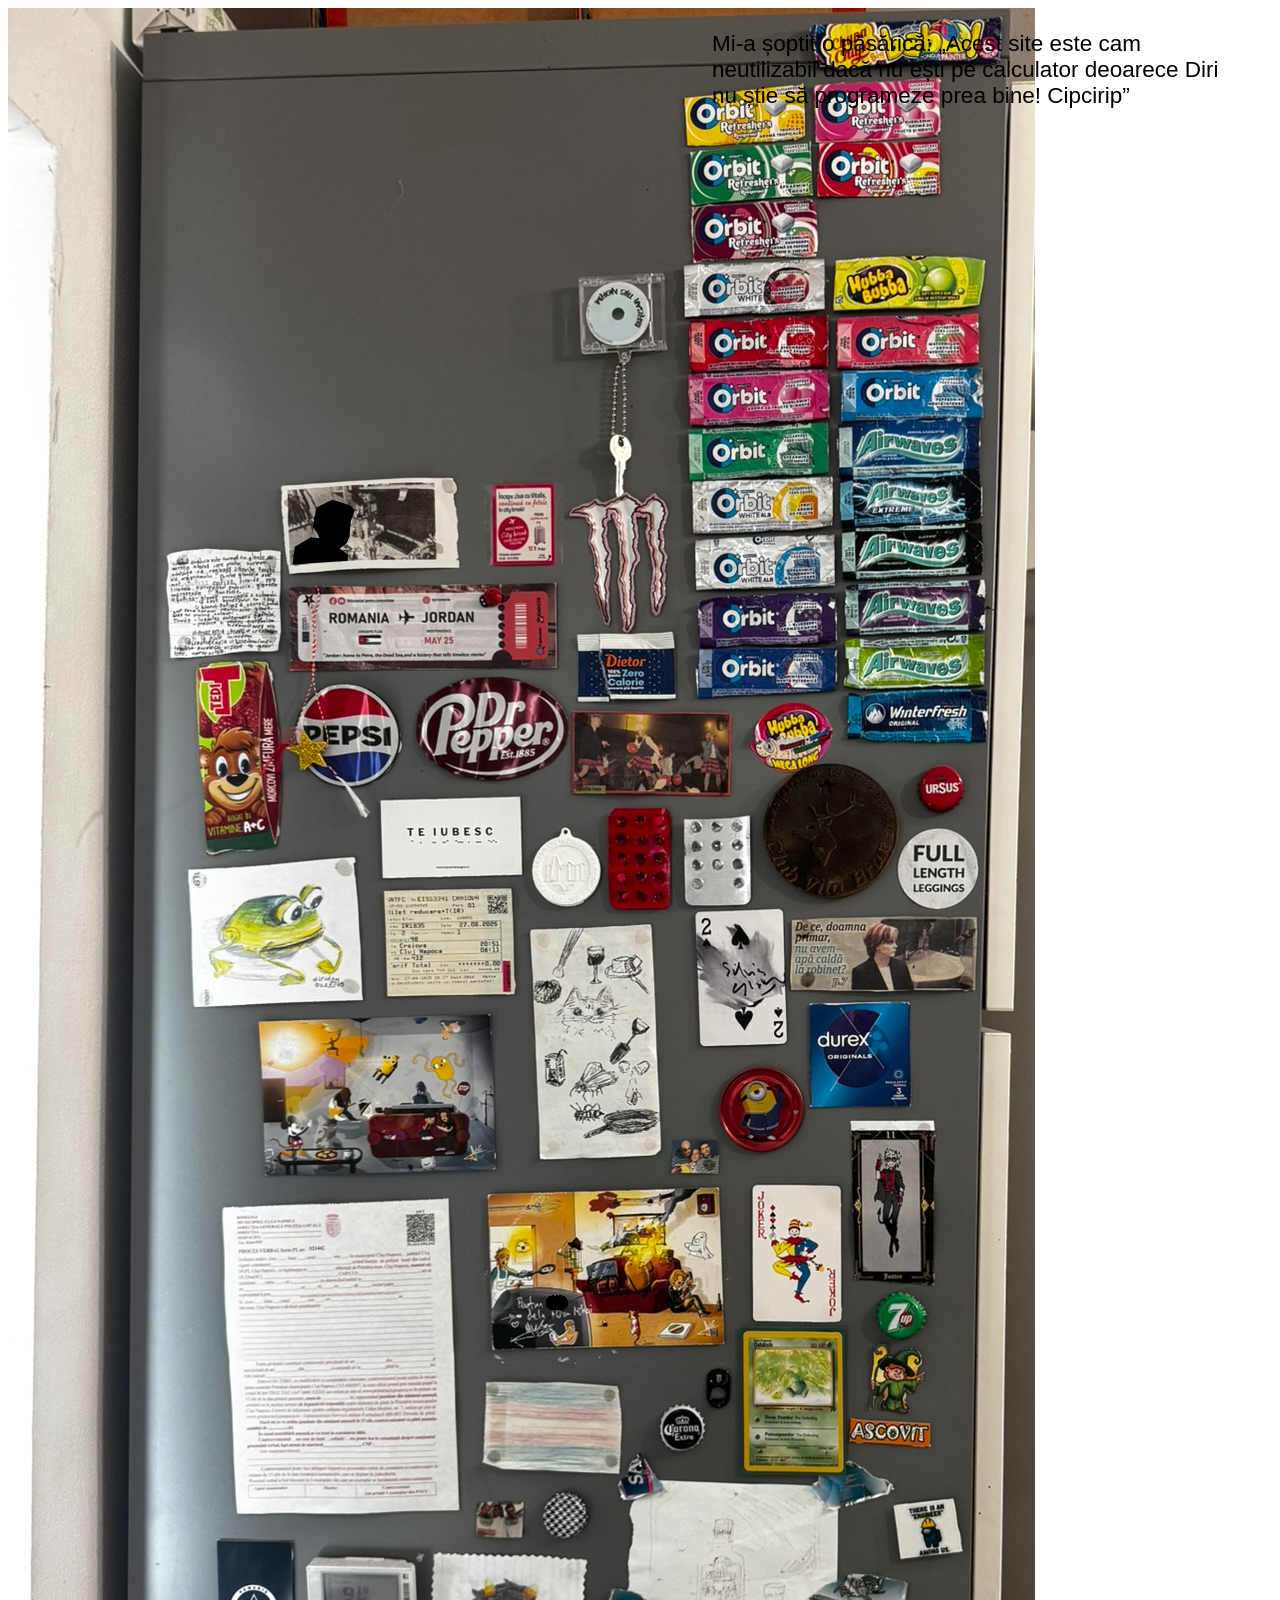
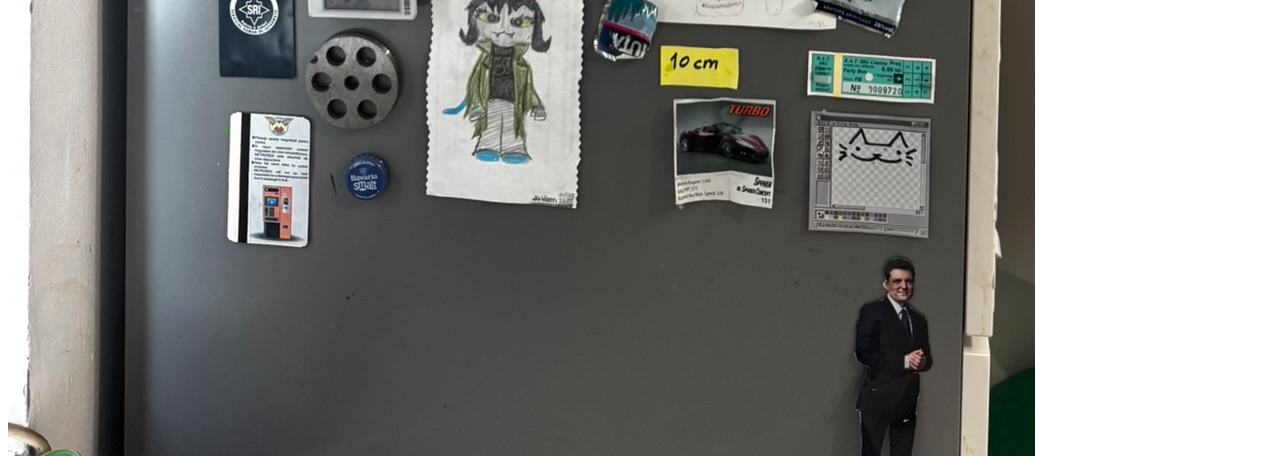
==== turul/index.html @ 270fc11e "adaugat turul" ====
<html>
  <head>
    <title>Dulap</title>
  </head>
  <body style="height: 100%;">
    <div id="diva" style="position: absolute; width: 0; height: 0; z-index: -1;"> <!--gol--> </div>
    <div style="display: flex;">
      <img src="dulap.png" style="height: 100%;" alt="poza cu dulapul" usemap="#harta">
      <map name="harta">
        <area shape="rect" onclick="show('gume1')" coords="745,697,821,752" alt="">
        <area shape="rect" onclick="show('gume2')" coords="802,6,996,62" alt="">
        <area shape="rect" onclick="show('gume3')" coords="682,67,990,685" alt="">
        <area shape="rect" onclick="show('gume4')" coords="837,697,980,733" alt="">
        <area shape="rect" onclick="show('cort')" coords="569,262,655,481" alt="">
        <area shape="rect" onclick="show('monster')" coords="569,484,659,614" alt="">
        <area shape="rect" onclick="show('vitalis')" coords="476,470,551,564" alt="">
        <area shape="rect" onclick="show('bon')" coords="271,466,454,562" alt="">
        <area shape="rect" onclick="show('copiuta')" coords="158,537,272,647" alt="">
        <area shape="rect" onclick="show('iordania')" coords="278,573,552,663" alt="">
        <area shape="rect" onclick="show('indulcitor')" coords="561,617,674,699" alt="">
        <area shape="rect" onclick="show('tedi')" coords="183,652,276,844" alt="">
        <area shape="rect" onclick="show('pepsi')" coords="286,667,392,785" alt="">
        <area shape="rect" onclick="show('drpepper')" coords="405,669,557,774" alt="">
        <area shape="rect" onclick="show('cassaloco')" coords="564,703,723,789" alt="">
        <area shape="rect" onclick="show('clubvilabran')" coords="754,757,891,893" alt="">
        <area shape="rect" onclick="show('estrogen')" coords="674,805,745,898" alt="">
        <area shape="rect" onclick="show('spiro')" coords="599,797,664,907" alt="">
        <area shape="rect" onclick="show('fiec')" coords="520,815,592,901" alt="">
        <area shape="rect" onclick="show('morse')" coords="367,790,512,870" alt="">
        <area shape="rect" onclick="show('cfr')" coords="376,879,504,992" alt="">
        <area shape="rect" onclick="show('broasca')" coords="175,852,354,996" alt="">
        <area shape="rect" onclick="show('doidepica')" coords="685,902,777,1037" alt="">
        <area shape="rect" onclick="show('decedoamnaprimar')" coords="783,908,966,983" alt="">
        <area shape="rect" onclick="show('desenepebon')" coords="520,919,655,1151" alt="">
        <area shape="rect" onclick="show('ficd')" coords="246,1006,491,1167" alt="">
        <area shape="rect" onclick="show('minion')" coords="713,1058,799,1143" alt="">
        <area shape="rect" onclick="show('procesverbal')" coords="210,1194,454,1510" alt="">
        <area shape="rect" onclick="show('tarot')" coords="843,1111,927,1275" alt="">
        <area shape="rect" onclick="show('joker')" coords="741,1176,835,1314" alt="">
        <area shape="rect" onclick="show('ficd4')" coords="477,1178,718,1339" alt="">
        <area shape="rect" onclick="show('astratranscarpatic')" coords="475,1370,612,1467" alt="">
        <area shape="rect" onclick="show('7up')" coords="864,1282,921,1331" alt="">
        <area shape="rect" onclick="show('ascovit')" coords="841,1337,925,1440" alt="">
        <area shape="rect" onclick="show('saniuta')" coords="586,1472,889,1632" alt="">
        <area shape="rect" onclick="show('caro')" coords="532,1484,580,1532" alt="">
        <area shape="rect" onclick="show('cassutaloco')" coords="662,1129,711,1168" alt="">
        <area shape="rect" onclick="show('eticheta')" coords="294,1548,410,1612" alt="">
        <area shape="rect" onclick="show('nepeta')" coords="413,1549,580,1801" alt="">
        <area shape="rect" onclick="show('sri')" coords="209,1531,288,1675" alt="">
        <area shape="rect" onclick="show('tocat')" coords="295,1618,396,1721" alt="">
        <area shape="rect" onclick="show('metrou')" coords="218,1722,301,1843" alt="">
        <area shape="rect" onclick="show('bavaria')" coords="333,1742,382,1798" alt="">
        <area shape="rect" onclick="show('10cm')" coords="649,1638,730,1680" alt="">
        <area shape="rect" onclick="show('ratc')" coords="798,1638,930,1697" alt="">
        <area shape="rect" onclick="show('turbo')" coords="662,1687,769,1803" alt="">
        <area shape="rect" onclick="show('postit')" coords="797,1703,922,1827" alt="">
        <area shape="rect" onclick="show('nicusordan')" coords="838,1846,927,2047" alt="">
        <area shape="rect" onclick="show('ursus')" coords="906,754,957,804" alt="">
        <area shape="rect" onclick="show('colanti')" coords="895,821,969,899" alt="">
        <area shape="rect" onclick="show('corona')" coords="651,1395,695,1445" alt="">
        <area shape="rect" onclick="show('oddish')" coords="734,1319,835,1466" alt="">
        <area shape="rect" onclick="show('durex')" coords="803,992,905,1101" alt="">
        <area shape="rect" onclick="show('cheita')" coords="697,1358,723,1401" alt="">
        <area shape="rect" onclick="show('amogus')" coords="893,1490,956,1552" alt="">
      </map>
      <p style="position: fixed; font-size: 2.5vh; font-family: 'Lucida Sans', 'Lucida Sans Regular', 'Lucida Grande', 'Lucida Sans Unicode', Geneva, Verdana, sans-serif; width: 40%; margin-left: 55%;" id="pe">Mi-a șoptit o păsărică: „Acest site este cam neutilizabil dacă nu ești pe calculator deoarece Diri nu știe să programeze prea bine! Cipcirip”</p>
    </div>
  </body>
  <script src="script.js"></script>
</html>
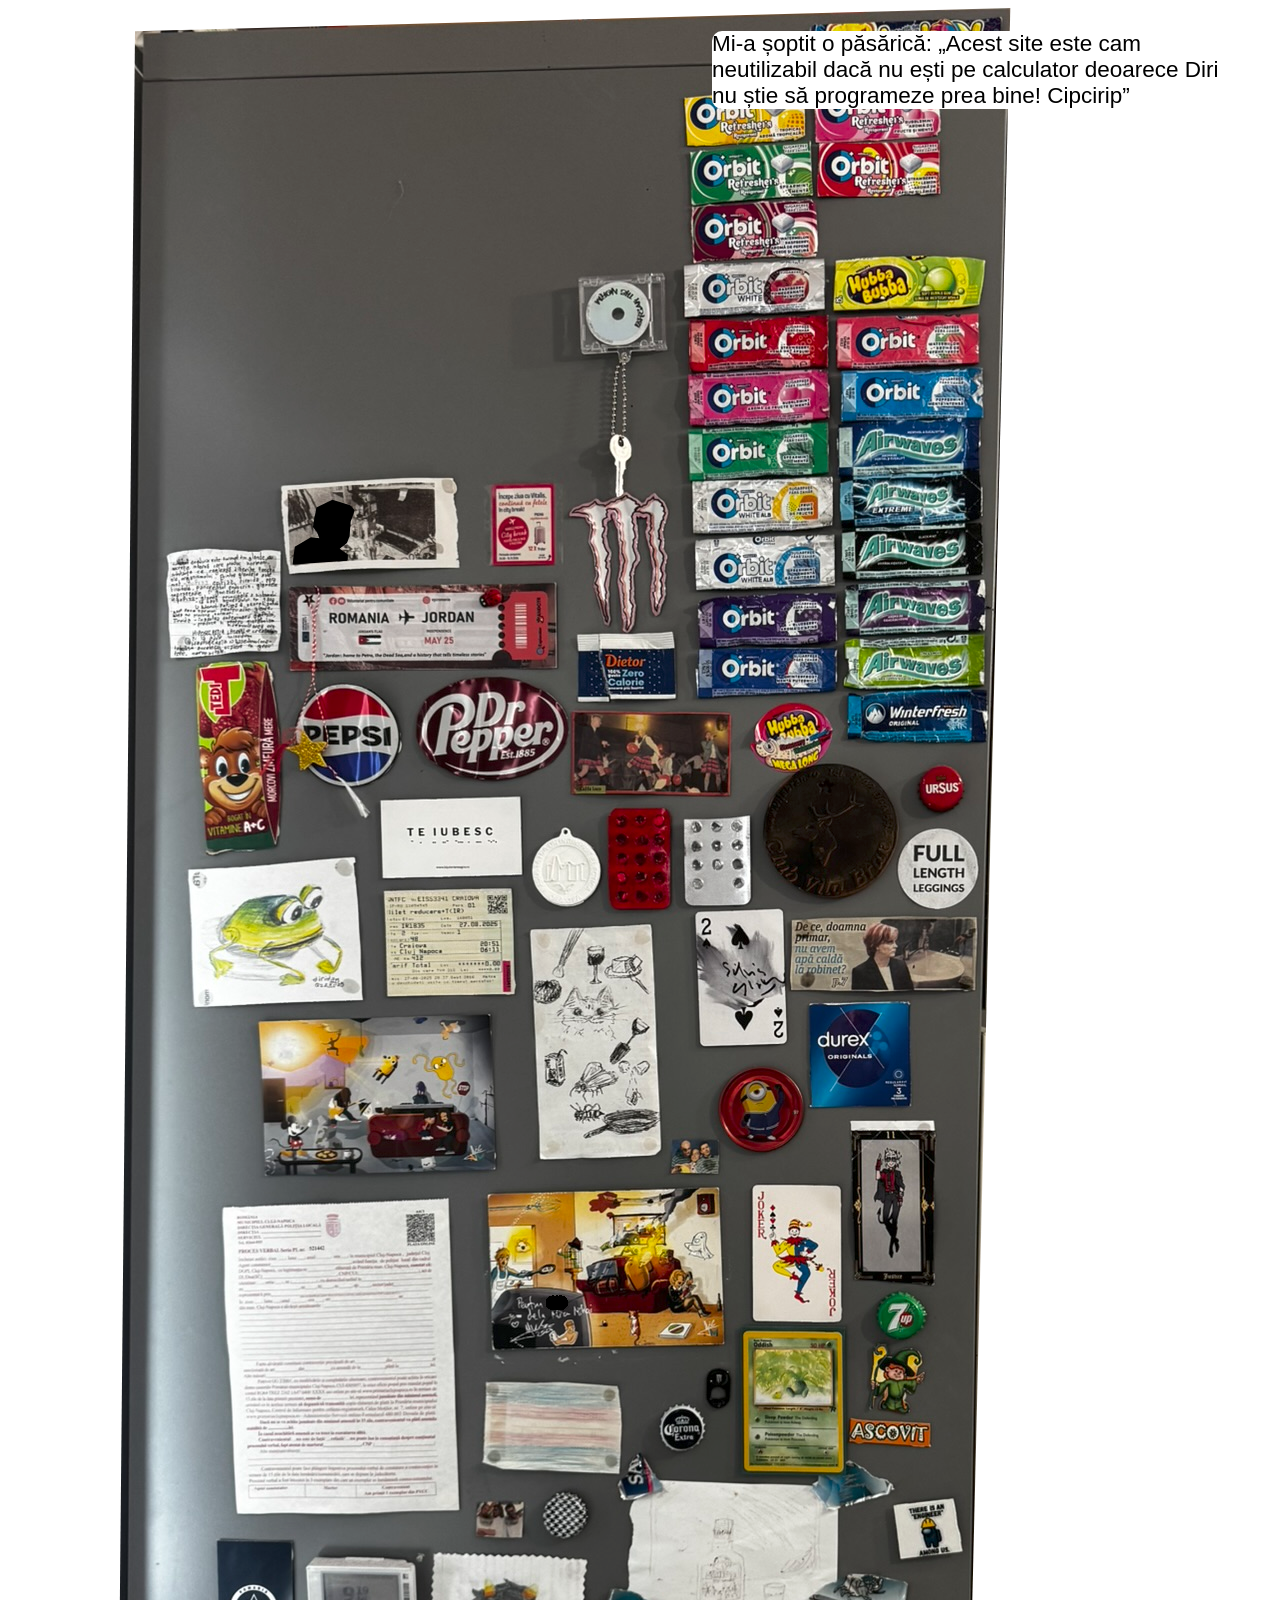
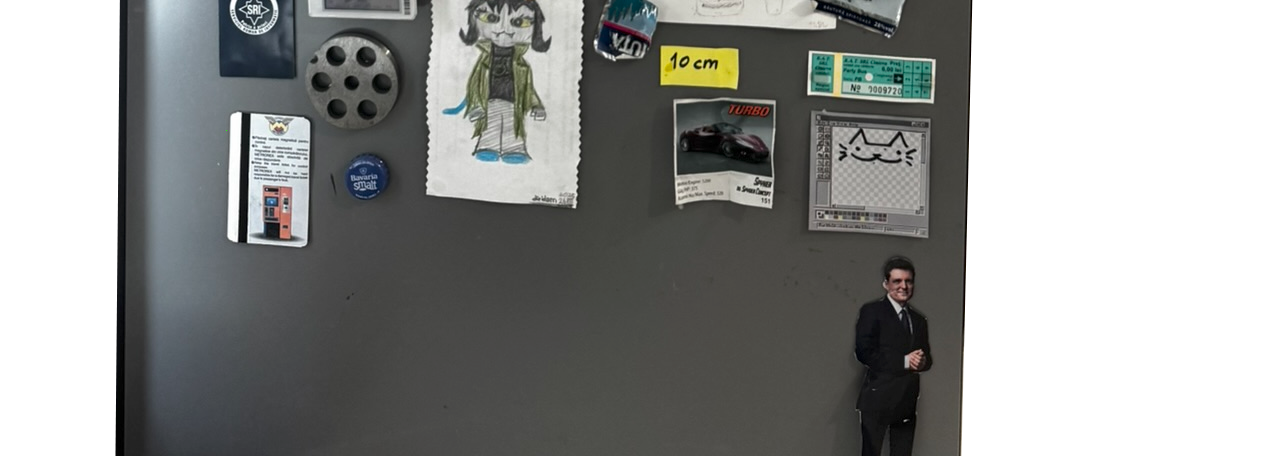
==== commit f37eda03: "am adăugat un fundal alb la scris, poate-poate acum merge și pe telefon mai ok" ====
--- a/turul/index.html
+++ b/turul/index.html
@@ -63,7 +63,7 @@
         <area shape="rect" onclick="show('cheita')" coords="697,1358,723,1401" alt="">
         <area shape="rect" onclick="show('amogus')" coords="893,1490,956,1552" alt="">
       </map>
-      <p style="position: fixed; font-size: 2.5vh; font-family: 'Lucida Sans', 'Lucida Sans Regular', 'Lucida Grande', 'Lucida Sans Unicode', Geneva, Verdana, sans-serif; width: 40%; margin-left: 55%;" id="pe">Mi-a șoptit o păsărică: „Acest site este cam neutilizabil dacă nu ești pe calculator deoarece Diri nu știe să programeze prea bine! Cipcirip”</p>
+      <p style="background-color: white; border-radius: 10px; position: fixed; font-size: 2.5vh; font-family: 'Lucida Sans', 'Lucida Sans Regular', 'Lucida Grande', 'Lucida Sans Unicode', Geneva, Verdana, sans-serif; width: 40%; margin-left: 55%;" id="pe">Mi-a șoptit o păsărică: „Acest site este cam neutilizabil dacă nu ești pe calculator deoarece Diri nu știe să programeze prea bine! Cipcirip”</p>
     </div>
   </body>
   <script src="script.js"></script>
